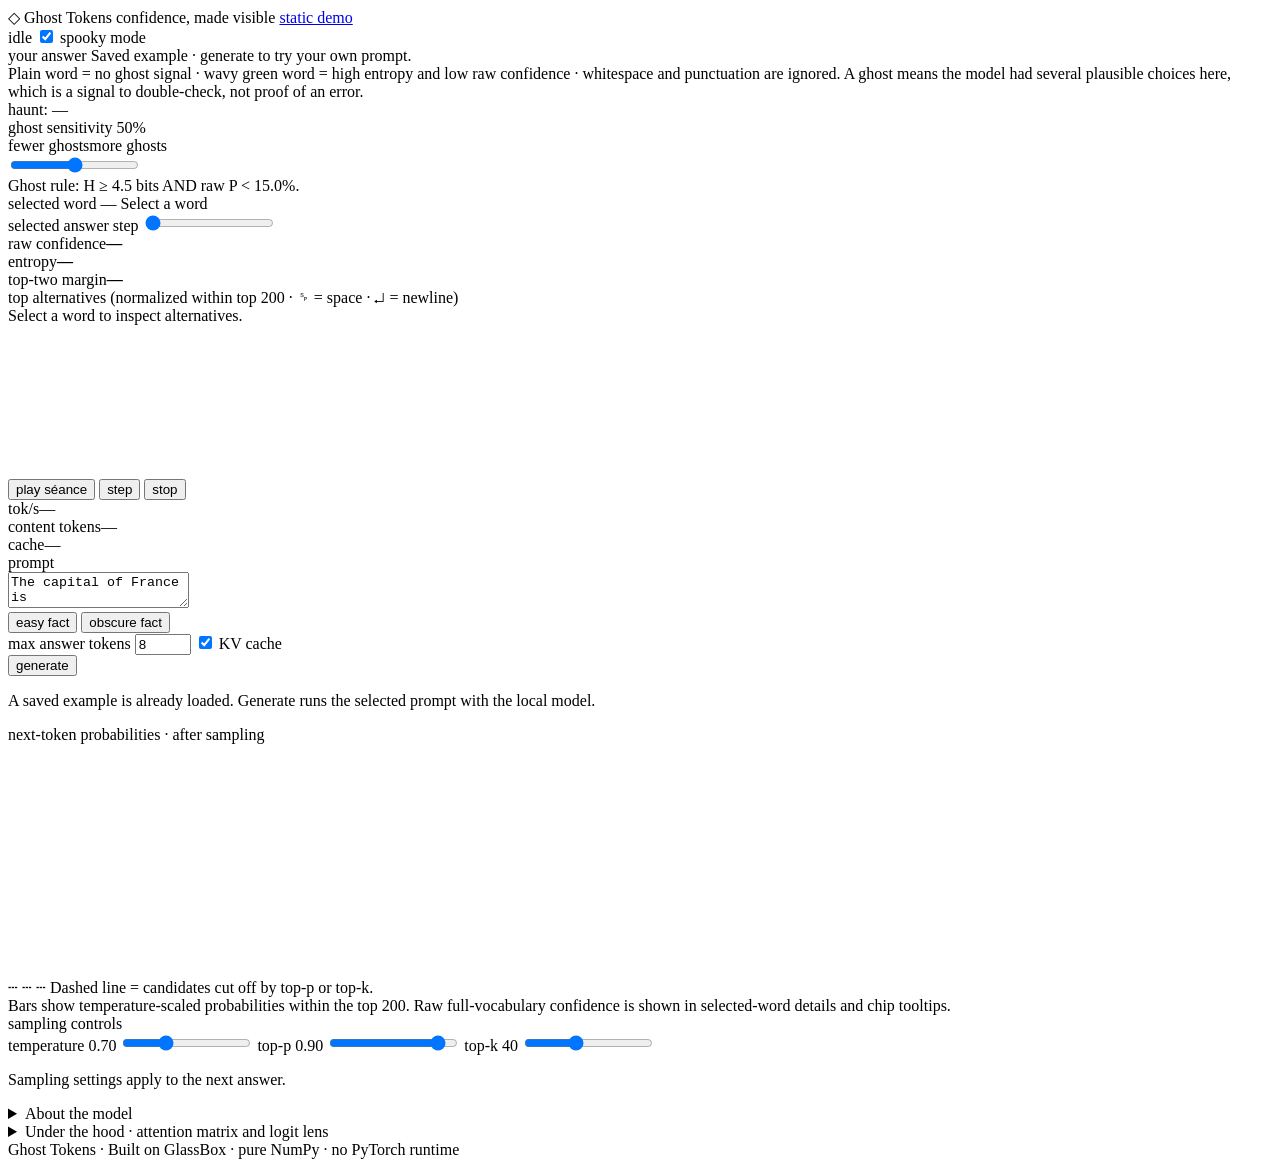
==== glassbox/web/index.html @ 880d83da "Ghost Tokens: ghost signals, ghost UI, haunt level, seance, static demo" ====
<!DOCTYPE html>
<html lang="en">
<head>
    <meta charset="UTF-8">
    <meta name="viewport" content="width=device-width, initial-scale=1.0">
    <title>Ghost Tokens 👻 — Confidence, made visible</title>
    <link rel="stylesheet" href="/static/style.css">
    <link rel="preconnect" href="https://fonts.googleapis.com">
    <link rel="preconnect" href="https://fonts.gstatic.com" crossorigin>
    <link href="https://fonts.googleapis.com/css2?family=Creepster&family=JetBrains+Mono:wght@400;500;600;700&family=Inter:wght@400;500;600;700&display=swap" rel="stylesheet">
</head>
<body>
    <header class="topbar">
        <div class="brand">
            <span class="brand-mark">◇</span>
            <span class="brand-text">Ghost Tokens</span>
            <span class="brand-sub">confidence, made visible</span>
            <a class="brand-demo" href="/static/demo.html" title="Replays a saved example without running the model.">static demo</a>
        </div>
        <div class="status">
            <span id="status-dot" class="dot dot-idle"></span>
            <span id="status-text">idle</span>
            <label class="toggle spooky-toggle" title="Toggle atmospheric colors and fog">
                <input type="checkbox" id="spooky-mode" checked>
                <span>spooky mode</span>
            </label>
        </div>
    </header>

    <main class="grid">
        <section class="panel panel-center answer-panel">
            <div class="panel-header flex-between">
                <span>your answer</span>
                <span id="trace-source-label" class="caption-text">Saved example · generate to try your own prompt.</span>
            </div>
            <div id="branch-banner" class="branch-banner" hidden>
                <span id="branch-label"></span>
                <button id="back-to-original" class="btn-quiet" type="button">back to original</button>
            </div>
            <div id="token-stream" class="token-stream" aria-label="Generated answer tokens"></div>
            <div id="empty-hint" class="empty-hint" hidden>Pick a prompt and press generate. Your tokens and confidence trail will appear here.</div>
            <div class="answer-toolbar">
                <div class="stream-legend">
                    <span class="legend-solid">Plain word</span> = no ghost signal · <span class="legend-ghost">wavy green word</span> = high entropy and low raw confidence · whitespace and punctuation are ignored.
                    <span class="ghost-caveat">A ghost means the model had several plausible choices here, which is a signal to double-check, not proof of an error.</span>
                </div>
                <span id="haunt-badge" class="badge-haunt" data-level="idle">haunt: —</span>
            </div>
            <div class="ghost-sensitivity">
                <label for="ghost-threshold">ghost sensitivity <span id="ghost-threshold-value">50%</span></label>
                <div class="sensitivity-endpoints"><span>fewer ghosts</span><span>more ghosts</span></div>
                <input type="range" id="ghost-threshold" min="0" max="100" step="1" value="50">
                <div id="ghost-rule" class="ghost-rule">Ghost rule: H ≥ 4.5 bits AND raw P &lt; 15.0%.</div>
            </div>
            <div class="selected-word">
                <div class="selected-word-header">
                    <span>selected word <span id="step-indicator" class="hint-inline">—</span></span>
                    <span id="selected-token" class="selected-token">Select a word</span>
                </div>
                <label class="sr-only" for="step-slider">selected answer step</label>
                <input type="range" id="step-slider" min="0" max="0" value="0">
                <div class="selected-metrics">
                    <div class="selected-metric"><span>raw confidence</span><b id="selected-confidence">—</b></div>
                    <div class="selected-metric"><span>entropy</span><b id="selected-entropy">—</b></div>
                    <div class="selected-metric"><span>top-two margin</span><b id="selected-margin">—</b></div>
                </div>
                <div class="alternatives-heading">top alternatives <span>(normalized within top 200 · ␠ = space · ↵ = newline)</span></div>
                <div id="selected-alternatives" class="selected-alternatives">Select a word to inspect alternatives.</div>
            </div>
            <canvas id="confidence-trail" class="confidence-trail" aria-label="Confidence trail chart in bits. Click a point to inspect that token."></canvas>
            <div class="replay-controls">
                <button id="replay-play" class="btn-quiet" type="button">play séance</button>
                <button id="replay-step" class="btn-quiet" type="button">step</button>
                <button id="replay-stop" class="btn-quiet" type="button">stop</button>
                <span id="replay-alternatives" class="replay-alternatives" hidden></span>
            </div>
            <div class="metrics-row">
                <div class="metric"><span class="metric-label">tok/s</span><span id="metric-speed" class="metric-value">—</span></div>
                <div class="metric"><span class="metric-label">content tokens</span><span id="metric-count" class="metric-value">—</span></div>
                <div class="metric"><span class="metric-label">cache</span><span id="metric-cache" class="metric-value">—</span></div>
            </div>
        </section>

        <section class="panel panel-left">
            <div class="panel-header">prompt</div>
            <textarea id="prompt" class="prompt-input" rows="2">The capital of France is</textarea>
            <div class="prompt-presets" aria-label="Demo prompts">
                <button class="btn-quiet" type="button" data-demo-example="easy">easy fact</button>
                <button class="btn-quiet" type="button" data-demo-example="obscure">obscure fact</button>
            </div>
            <div class="controls-row">
                <label>max answer tokens
                    <input type="number" id="max-tokens" value="8" min="1" max="100">
                </label>
                <label class="toggle">
                    <input type="checkbox" id="use-cache" checked>
                    <span>KV cache</span>
                </label>
            </div>
            <button id="generate-btn" class="btn-primary">generate</button>
            <p class="prompt-hint">A saved example is already loaded. Generate runs the selected prompt with the local model.</p>
        </section>

        <section class="panel panel-right">
            <div class="panel-header">next-token probabilities · after sampling</div>
            <svg id="prob-bars" width="100%" height="230"></svg>
            <div class="probability-legend"><span aria-hidden="true">┄ ┄ ┄</span> Dashed line = candidates cut off by top-p or top-k.</div>
            <div id="probability-note" class="hint">Bars show temperature-scaled probabilities within the top 200. Raw full-vocabulary confidence is shown in selected-word details and chip tooltips.</div>
            <div class="panel-header mt-xs">sampling controls</div>
            <div class="slider-group">
                <label>temperature <span id="temp-val">0.70</span>
                    <input type="range" id="temp-slider" min="0.1" max="2.0" step="0.05" value="0.7">
                </label>
                <label>top-p <span id="topp-val">0.90</span>
                    <input type="range" id="topp-slider" min="0.1" max="1.0" step="0.05" value="0.9">
                </label>
                <label>top-k <span id="topk-val">40</span>
                    <input type="range" id="topk-slider" min="1" max="100" step="1" value="40">
                </label>
            </div>
            <p class="hint">Sampling settings apply to the next answer.</p>
            <details class="model-details">
                <summary>About the model</summary>
                <div class="mc-grid">
                    <span>name</span><b>SmolLM2-135M</b>
                    <span>parameters</span><b>134.5M</b>
                    <span>layers</span><b>30</b>
                    <span>heads</span><b>9 (3 KV)</b>
                    <span>hidden size</span><b>576</b>
                    <span>vocabulary</span><b>49,152</b>
                </div>
            </details>
        </section>

        <details class="panel panel-underhood">
            <summary>Under the hood · attention matrix and logit lens</summary>
            <div class="underhood-content">
                <div class="panel-header flex-between">
                    <span>attention matrix</span>
                    <span id="attn-step-label" class="caption-text">Select an answer token to inspect its attention.</span>
                </div>
                <p class="underhood-explanation">Each row is a word the model just wrote; columns are the earlier words it looked at.</p>
                <p class="attn-note">Token 0 is excluded from the heatmap when “hide token 0” is enabled.</p>
                <div class="attn-controls">
                    <label class="toggle">
                        <input type="checkbox" id="attn-avg-heads" checked>
                        <span>avg heads</span>
                    </label>
                    <details class="attn-advanced">
                        <summary>Advanced heatmap controls</summary>
                        <div class="attn-controls">
                            <label>layer
                                <select id="attn-layer"></select>
                            </label>
                            <label>head
                                <select id="attn-head"></select>
                            </label>
                            <label class="toggle">
                                <input type="checkbox" id="attn-row-norm" checked>
                                <span>row norm</span>
                            </label>
                            <label class="toggle">
                                <input type="checkbox" id="attn-hide-sink" checked>
                                <span>hide token 0</span>
                            </label>
                            <button id="head-gallery-open" class="btn-quiet" type="button">head gallery</button>
                        </div>
                    </details>
                </div>
                <div class="canvas-wrapper">
                    <canvas id="attn-canvas"></canvas>
                </div>
                <div class="colorbar">
                    <span>low attention</span>
                    <div class="colorbar-gradient"></div>
                    <span>high attention</span>
                </div>
                <div id="attn-info" class="attn-info">Hover a cell for its selected and earlier tokens.</div>
                <div class="panel-header mt-sm flex-between">
                    <span>logit lens — predictions layer by layer</span>
                </div>
                <p class="underhood-explanation">The logit lens shows each layer’s top guess for the next token; the target token is selected above.</p>
                <div id="lens-strip" class="lens-strip"></div>
            </div>
        </details>
    </main>

    <dialog id="head-gallery" class="head-gallery-dialog">
        <div class="head-gallery-header">
            <div>
                <div class="panel-header">attention heads</div>
                <div class="caption-text">layer <span id="head-gallery-layer">selected</span></div>
            </div>
            <button id="head-gallery-close" class="btn-quiet" type="button" aria-label="Close head gallery">close</button>
        </div>
        <div id="head-gallery-grid" class="head-gallery-grid"></div>
    </dialog>

    <footer class="footer">
        Ghost Tokens · Built on GlassBox · pure NumPy · no PyTorch runtime
    </footer>

  <script src="/static/util.js"></script>
  <script src="/static/ghost-signals.js"></script>
  <script src="/static/heatmap.js"></script>
  <script src="/static/probs.js"></script>
  <script src="/static/lens.js"></script>
  <script src="/static/app.js"></script>
</body>
</html>
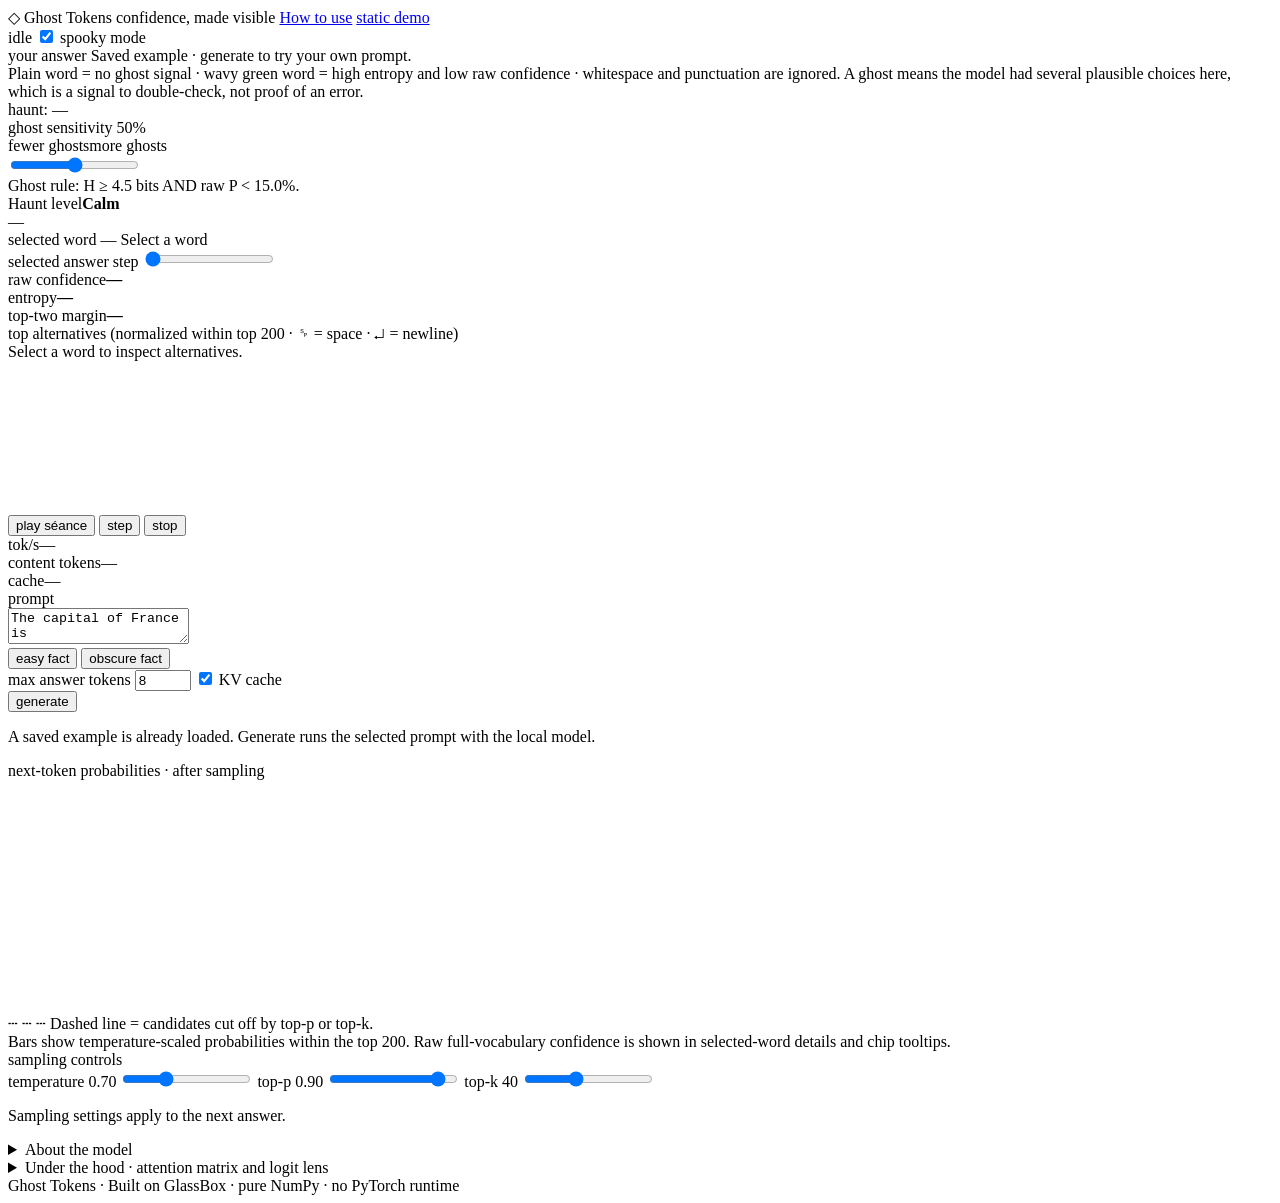
==== commit 80829563: "Dashboard fixes, landing page, README" ====
--- a/glassbox/web/index.html
+++ b/glassbox/web/index.html
@@ -15,6 +15,7 @@
             <span class="brand-mark">◇</span>
             <span class="brand-text">Ghost Tokens</span>
             <span class="brand-sub">confidence, made visible</span>
+            <a class="brand-demo" href="/" title="Open the Ghost Tokens landing page">How to use</a>
             <a class="brand-demo" href="/static/demo.html" title="Replays a saved example without running the model.">static demo</a>
         </div>
         <div class="status">
@@ -38,7 +39,7 @@
                 <button id="back-to-original" class="btn-quiet" type="button">back to original</button>
             </div>
             <div id="token-stream" class="token-stream" aria-label="Generated answer tokens"></div>
-            <div id="empty-hint" class="empty-hint" hidden>Pick a prompt and press generate. Your tokens and confidence trail will appear here.</div>
+            <div id="empty-hint" class="empty-hint" hidden><span class="empty-mascot" aria-hidden="true">👻</span><span>Pick a prompt to summon some ghosts</span></div>
             <div class="answer-toolbar">
                 <div class="stream-legend">
                     <span class="legend-solid">Plain word</span> = no ghost signal · <span class="legend-ghost">wavy green word</span> = high entropy and low raw confidence · whitespace and punctuation are ignored.
@@ -46,12 +47,20 @@
                 </div>
                 <span id="haunt-badge" class="badge-haunt" data-level="idle">haunt: —</span>
             </div>
-            <div class="ghost-sensitivity">
-                <label for="ghost-threshold">ghost sensitivity <span id="ghost-threshold-value">50%</span></label>
-                <div class="sensitivity-endpoints"><span>fewer ghosts</span><span>more ghosts</span></div>
-                <input type="range" id="ghost-threshold" min="0" max="100" step="1" value="50">
-                <div id="ghost-rule" class="ghost-rule">Ghost rule: H ≥ 4.5 bits AND raw P &lt; 15.0%.</div>
-            </div>
+            <div class="sensitivity-haunt-row">
+                <div class="ghost-sensitivity">
+                    <label for="ghost-threshold">ghost sensitivity <span id="ghost-threshold-value">50%</span></label>
+                    <div class="sensitivity-endpoints"><span>fewer ghosts</span><span>more ghosts</span></div>
+                    <input type="range" id="ghost-threshold" min="0" max="100" step="1" value="50">
+                    <div id="ghost-rule" class="ghost-rule">Ghost rule: H ≥ 4.5 bits AND raw P &lt; 15.0%.</div>
+                </div>
+                <div class="haunt-meter" aria-label="Haunt level">
+                    <div class="haunt-meter-label"><span>Haunt level</span><b id="haunt-tier">Calm</b></div>
+                    <div class="haunt-meter-track"><i id="haunt-meter-fill"></i></div>
+                    <span id="haunt-meter-value">—</span>
+                </div>
+            </div>
+            <div class="answer-insights">
             <div class="selected-word">
                 <div class="selected-word-header">
                     <span>selected word <span id="step-indicator" class="hint-inline">—</span></span>
@@ -68,6 +77,7 @@
                 <div id="selected-alternatives" class="selected-alternatives">Select a word to inspect alternatives.</div>
             </div>
             <canvas id="confidence-trail" class="confidence-trail" aria-label="Confidence trail chart in bits. Click a point to inspect that token."></canvas>
+            </div>
             <div class="replay-controls">
                 <button id="replay-play" class="btn-quiet" type="button">play séance</button>
                 <button id="replay-step" class="btn-quiet" type="button">step</button>
@@ -140,7 +150,7 @@
                     <span id="attn-step-label" class="caption-text">Select an answer token to inspect its attention.</span>
                 </div>
                 <p class="underhood-explanation">Each row is a word the model just wrote; columns are the earlier words it looked at.</p>
-                <p class="attn-note">Token 0 is excluded from the heatmap when “hide token 0” is enabled.</p>
+                <p class="attn-note">Token 0 can be hidden with the hatched column.</p>
                 <div class="attn-controls">
                     <label class="toggle">
                         <input type="checkbox" id="attn-avg-heads" checked>
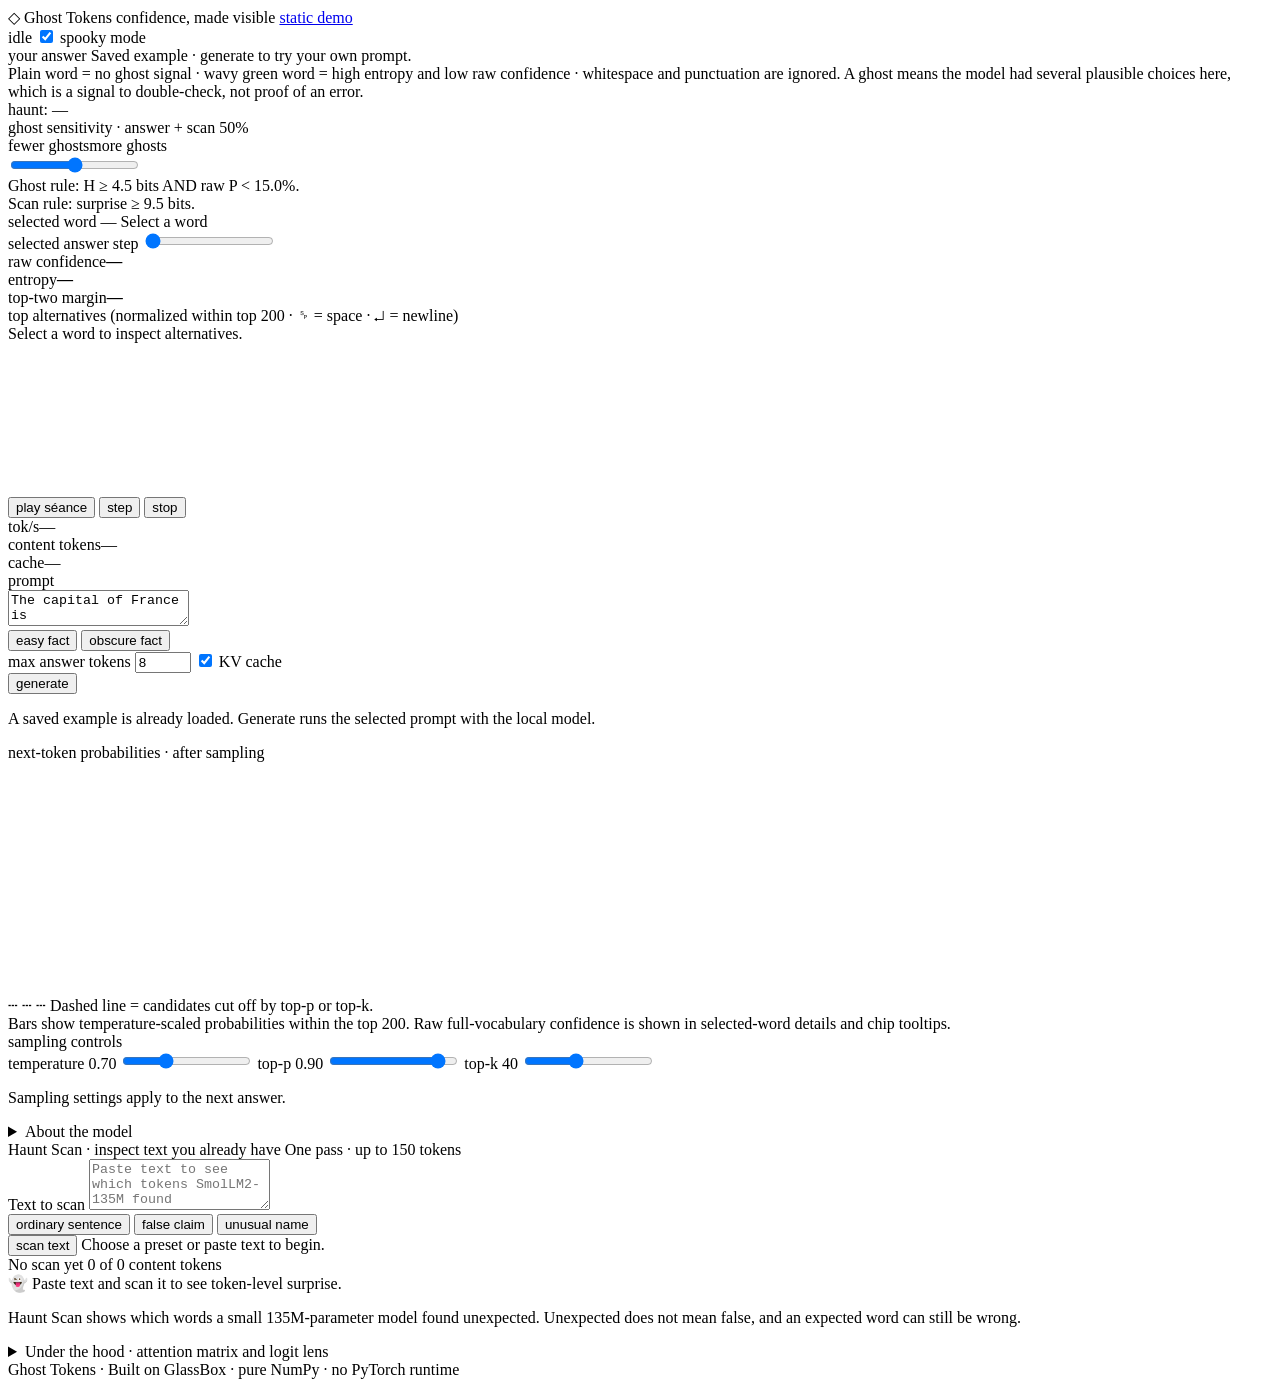
==== commit 4ae79444: "Add Haunt Scan, landing page rebuild, dashboard and README polish" ====
--- a/glassbox/web/index.html
+++ b/glassbox/web/index.html
@@ -15,7 +15,6 @@
             <span class="brand-mark">◇</span>
             <span class="brand-text">Ghost Tokens</span>
             <span class="brand-sub">confidence, made visible</span>
-            <a class="brand-demo" href="/" title="Open the Ghost Tokens landing page">How to use</a>
             <a class="brand-demo" href="/static/demo.html" title="Replays a saved example without running the model.">static demo</a>
         </div>
         <div class="status">
@@ -39,7 +38,7 @@
                 <button id="back-to-original" class="btn-quiet" type="button">back to original</button>
             </div>
             <div id="token-stream" class="token-stream" aria-label="Generated answer tokens"></div>
-            <div id="empty-hint" class="empty-hint" hidden><span class="empty-mascot" aria-hidden="true">👻</span><span>Pick a prompt to summon some ghosts</span></div>
+            <div id="empty-hint" class="empty-hint" hidden>Pick a prompt and press generate. Your tokens and confidence trail will appear here.</div>
             <div class="answer-toolbar">
                 <div class="stream-legend">
                     <span class="legend-solid">Plain word</span> = no ghost signal · <span class="legend-ghost">wavy green word</span> = high entropy and low raw confidence · whitespace and punctuation are ignored.
@@ -47,20 +46,13 @@
                 </div>
                 <span id="haunt-badge" class="badge-haunt" data-level="idle">haunt: —</span>
             </div>
-            <div class="sensitivity-haunt-row">
-                <div class="ghost-sensitivity">
-                    <label for="ghost-threshold">ghost sensitivity <span id="ghost-threshold-value">50%</span></label>
-                    <div class="sensitivity-endpoints"><span>fewer ghosts</span><span>more ghosts</span></div>
-                    <input type="range" id="ghost-threshold" min="0" max="100" step="1" value="50">
-                    <div id="ghost-rule" class="ghost-rule">Ghost rule: H ≥ 4.5 bits AND raw P &lt; 15.0%.</div>
-                </div>
-                <div class="haunt-meter" aria-label="Haunt level">
-                    <div class="haunt-meter-label"><span>Haunt level</span><b id="haunt-tier">Calm</b></div>
-                    <div class="haunt-meter-track"><i id="haunt-meter-fill"></i></div>
-                    <span id="haunt-meter-value">—</span>
-                </div>
-            </div>
-            <div class="answer-insights">
+            <div class="ghost-sensitivity">
+                <label for="ghost-threshold">ghost sensitivity · answer + scan <span id="ghost-threshold-value">50%</span></label>
+                <div class="sensitivity-endpoints"><span>fewer ghosts</span><span>more ghosts</span></div>
+                <input type="range" id="ghost-threshold" min="0" max="100" step="1" value="50">
+                <div id="ghost-rule" class="ghost-rule">Ghost rule: H ≥ 4.5 bits AND raw P &lt; 15.0%.</div>
+                <div id="scan-rule" class="ghost-rule">Scan rule: surprise ≥ 9.5 bits.</div>
+            </div>
             <div class="selected-word">
                 <div class="selected-word-header">
                     <span>selected word <span id="step-indicator" class="hint-inline">—</span></span>
@@ -77,7 +69,6 @@
                 <div id="selected-alternatives" class="selected-alternatives">Select a word to inspect alternatives.</div>
             </div>
             <canvas id="confidence-trail" class="confidence-trail" aria-label="Confidence trail chart in bits. Click a point to inspect that token."></canvas>
-            </div>
             <div class="replay-controls">
                 <button id="replay-play" class="btn-quiet" type="button">play séance</button>
                 <button id="replay-step" class="btn-quiet" type="button">step</button>
@@ -142,6 +133,37 @@
             </details>
         </section>
 
+        <section class="panel panel-scan" aria-labelledby="scan-heading">
+            <div class="panel-header flex-between">
+                <span id="scan-heading">Haunt Scan · inspect text you already have</span>
+                <span class="caption-text">One pass · up to 150 tokens</span>
+            </div>
+            <label class="sr-only" for="scan-text">Text to scan</label>
+            <textarea id="scan-text" class="prompt-input scan-input" rows="3" placeholder="Paste text to see which tokens SmolLM2-135M found unexpected."></textarea>
+            <div class="scan-presets" aria-label="Haunt Scan examples">
+                <button class="btn-quiet" type="button" data-scan-preset="ordinary">ordinary sentence</button>
+                <button class="btn-quiet" type="button" data-scan-preset="false">false claim</button>
+                <button class="btn-quiet" type="button" data-scan-preset="gibberish">unusual name</button>
+            </div>
+            <div class="scan-actions">
+                <button id="scan-button" class="btn-primary" type="button">scan text</button>
+                <span id="scan-status" class="caption-text" role="status" aria-live="polite">Choose a preset or paste text to begin.</span>
+            </div>
+            <div class="scan-results-toolbar">
+                <div class="scan-meter-copy">
+                    <span id="scan-haunt-level">No scan yet</span>
+                    <span id="scan-haunt-count">0 of 0 content tokens</span>
+                </div>
+                <div id="scan-meter" class="scan-meter" role="meter" aria-label="Haunt Scan ghost percentage" aria-valuemin="0" aria-valuemax="100" aria-valuenow="0">
+                    <span id="scan-meter-fill"></span>
+                </div>
+            </div>
+            <div id="scan-results" class="scan-results" aria-label="Scanned text tokens">
+                <span class="scan-empty"><span aria-hidden="true">👻</span> Paste text and scan it to see token-level surprise.</span>
+            </div>
+            <p class="scan-honesty">Haunt Scan shows which words a small 135M-parameter model found unexpected. Unexpected does not mean false, and an expected word can still be wrong.</p>
+        </section>
+
         <details class="panel panel-underhood">
             <summary>Under the hood · attention matrix and logit lens</summary>
             <div class="underhood-content">
@@ -150,7 +172,7 @@
                     <span id="attn-step-label" class="caption-text">Select an answer token to inspect its attention.</span>
                 </div>
                 <p class="underhood-explanation">Each row is a word the model just wrote; columns are the earlier words it looked at.</p>
-                <p class="attn-note">Token 0 can be hidden with the hatched column.</p>
+                <p class="attn-note">Token 0 is excluded from the heatmap when “hide token 0” is enabled.</p>
                 <div class="attn-controls">
                     <label class="toggle">
                         <input type="checkbox" id="attn-avg-heads" checked>
@@ -215,6 +237,7 @@
   <script src="/static/heatmap.js"></script>
   <script src="/static/probs.js"></script>
   <script src="/static/lens.js"></script>
+  <script src="/static/scan.js"></script>
   <script src="/static/app.js"></script>
 </body>
 </html>
